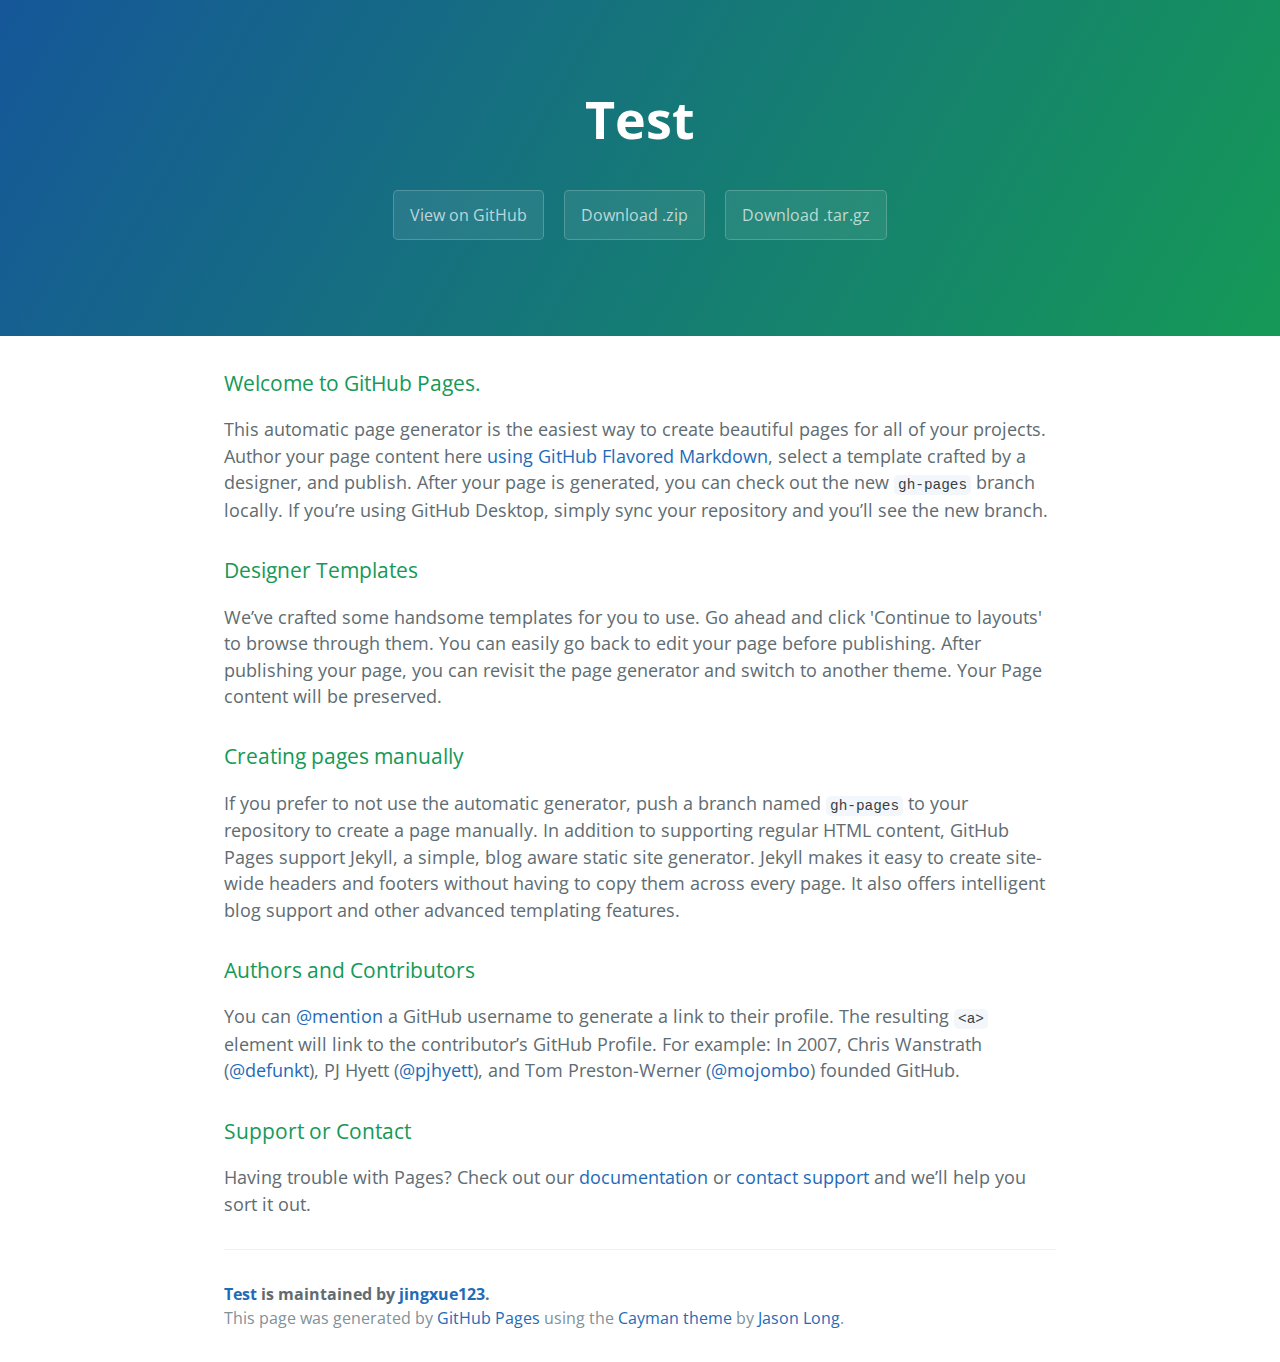
==== index.html @ 41842532 "Create gh-pages branch via GitHub" ====
<!DOCTYPE html>
<html lang="en-us">
  <head>
    <meta charset="UTF-8">
    <title>Test by jingxue123</title>
    <meta name="viewport" content="width=device-width, initial-scale=1">
    <link rel="stylesheet" type="text/css" href="stylesheets/normalize.css" media="screen">
    <link href='https://fonts.googleapis.com/css?family=Open+Sans:400,700' rel='stylesheet' type='text/css'>
    <link rel="stylesheet" type="text/css" href="stylesheets/stylesheet.css" media="screen">
    <link rel="stylesheet" type="text/css" href="stylesheets/github-light.css" media="screen">
  </head>
  <body>
    <section class="page-header">
      <h1 class="project-name">Test</h1>
      <h2 class="project-tagline"></h2>
      <a href="https://github.com/jingxue123/test" class="btn">View on GitHub</a>
      <a href="https://github.com/jingxue123/test/zipball/master" class="btn">Download .zip</a>
      <a href="https://github.com/jingxue123/test/tarball/master" class="btn">Download .tar.gz</a>
    </section>

    <section class="main-content">
      <h3>
<a id="welcome-to-github-pages" class="anchor" href="#welcome-to-github-pages" aria-hidden="true"><span aria-hidden="true" class="octicon octicon-link"></span></a>Welcome to GitHub Pages.</h3>

<p>This automatic page generator is the easiest way to create beautiful pages for all of your projects. Author your page content here <a href="https://guides.github.com/features/mastering-markdown/">using GitHub Flavored Markdown</a>, select a template crafted by a designer, and publish. After your page is generated, you can check out the new <code>gh-pages</code> branch locally. If you’re using GitHub Desktop, simply sync your repository and you’ll see the new branch.</p>

<h3>
<a id="designer-templates" class="anchor" href="#designer-templates" aria-hidden="true"><span aria-hidden="true" class="octicon octicon-link"></span></a>Designer Templates</h3>

<p>We’ve crafted some handsome templates for you to use. Go ahead and click 'Continue to layouts' to browse through them. You can easily go back to edit your page before publishing. After publishing your page, you can revisit the page generator and switch to another theme. Your Page content will be preserved.</p>

<h3>
<a id="creating-pages-manually" class="anchor" href="#creating-pages-manually" aria-hidden="true"><span aria-hidden="true" class="octicon octicon-link"></span></a>Creating pages manually</h3>

<p>If you prefer to not use the automatic generator, push a branch named <code>gh-pages</code> to your repository to create a page manually. In addition to supporting regular HTML content, GitHub Pages support Jekyll, a simple, blog aware static site generator. Jekyll makes it easy to create site-wide headers and footers without having to copy them across every page. It also offers intelligent blog support and other advanced templating features.</p>

<h3>
<a id="authors-and-contributors" class="anchor" href="#authors-and-contributors" aria-hidden="true"><span aria-hidden="true" class="octicon octicon-link"></span></a>Authors and Contributors</h3>

<p>You can <a href="https://help.github.com/articles/basic-writing-and-formatting-syntax/#mentioning-users-and-teams" class="user-mention">@mention</a> a GitHub username to generate a link to their profile. The resulting <code>&lt;a&gt;</code> element will link to the contributor’s GitHub Profile. For example: In 2007, Chris Wanstrath (<a href="https://github.com/defunkt" class="user-mention">@defunkt</a>), PJ Hyett (<a href="https://github.com/pjhyett" class="user-mention">@pjhyett</a>), and Tom Preston-Werner (<a href="https://github.com/mojombo" class="user-mention">@mojombo</a>) founded GitHub.</p>

<h3>
<a id="support-or-contact" class="anchor" href="#support-or-contact" aria-hidden="true"><span aria-hidden="true" class="octicon octicon-link"></span></a>Support or Contact</h3>

<p>Having trouble with Pages? Check out our <a href="https://help.github.com/pages">documentation</a> or <a href="https://github.com/contact">contact support</a> and we’ll help you sort it out.</p>

      <footer class="site-footer">
        <span class="site-footer-owner"><a href="https://github.com/jingxue123/test">Test</a> is maintained by <a href="https://github.com/jingxue123">jingxue123</a>.</span>

        <span class="site-footer-credits">This page was generated by <a href="https://pages.github.com">GitHub Pages</a> using the <a href="https://github.com/jasonlong/cayman-theme">Cayman theme</a> by <a href="https://twitter.com/jasonlong">Jason Long</a>.</span>
      </footer>

    </section>

  
  </body>
</html>
---- stylesheets/stylesheet.css ----
* {
  box-sizing: border-box; }

body {
  padding: 0;
  margin: 0;
  font-family: "Open Sans", "Helvetica Neue", Helvetica, Arial, sans-serif;
  font-size: 16px;
  line-height: 1.5;
  color: #606c71; }

a {
  color: #1e6bb8;
  text-decoration: none; }
  a:hover {
    text-decoration: underline; }

.btn {
  display: inline-block;
  margin-bottom: 1rem;
  color: rgba(255, 255, 255, 0.7);
  background-color: rgba(255, 255, 255, 0.08);
  border-color: rgba(255, 255, 255, 0.2);
  border-style: solid;
  border-width: 1px;
  border-radius: 0.3rem;
  transition: color 0.2s, background-color 0.2s, border-color 0.2s; }
  .btn + .btn {
    margin-left: 1rem; }

.btn:hover {
  color: rgba(255, 255, 255, 0.8);
  text-decoration: none;
  background-color: rgba(255, 255, 255, 0.2);
  border-color: rgba(255, 255, 255, 0.3); }

@media screen and (min-width: 64em) {
  .btn {
    padding: 0.75rem 1rem; } }

@media screen and (min-width: 42em) and (max-width: 64em) {
  .btn {
    padding: 0.6rem 0.9rem;
    font-size: 0.9rem; } }

@media screen and (max-width: 42em) {
  .btn {
    display: block;
    width: 100%;
    padding: 0.75rem;
    font-size: 0.9rem; }
    .btn + .btn {
      margin-top: 1rem;
      margin-left: 0; } }

.page-header {
  color: #fff;
  text-align: center;
  background-color: #159957;
  background-image: linear-gradient(120deg, #155799, #159957); }

@media screen and (min-width: 64em) {
  .page-header {
    padding: 5rem 6rem; } }

@media screen and (min-width: 42em) and (max-width: 64em) {
  .page-header {
    padding: 3rem 4rem; } }

@media screen and (max-width: 42em) {
  .page-header {
    padding: 2rem 1rem; } }

.project-name {
  margin-top: 0;
  margin-bottom: 0.1rem; }

@media screen and (min-width: 64em) {
  .project-name {
    font-size: 3.25rem; } }

@media screen and (min-width: 42em) and (max-width: 64em) {
  .project-name {
    font-size: 2.25rem; } }

@media screen and (max-width: 42em) {
  .project-name {
    font-size: 1.75rem; } }

.project-tagline {
  margin-bottom: 2rem;
  font-weight: normal;
  opacity: 0.7; }

@media screen and (min-width: 64em) {
  .project-tagline {
    font-size: 1.25rem; } }

@media screen and (min-width: 42em) and (max-width: 64em) {
  .project-tagline {
    font-size: 1.15rem; } }

@media screen and (max-width: 42em) {
  .project-tagline {
    font-size: 1rem; } }

.main-content :first-child {
  margin-top: 0; }
.main-content img {
  max-width: 100%; }
.main-content h1, .main-content h2, .main-content h3, .main-content h4, .main-content h5, .main-content h6 {
  margin-top: 2rem;
  margin-bottom: 1rem;
  font-weight: normal;
  color: #159957; }
.main-content p {
  margin-bottom: 1em; }
.main-content code {
  padding: 2px 4px;
  font-family: Consolas, "Liberation Mono", Menlo, Courier, monospace;
  font-size: 0.9rem;
  color: #383e41;
  background-color: #f3f6fa;
  border-radius: 0.3rem; }
.main-content pre {
  padding: 0.8rem;
  margin-top: 0;
  margin-bottom: 1rem;
  font: 1rem Consolas, "Liberation Mono", Menlo, Courier, monospace;
  color: #567482;
  word-wrap: normal;
  background-color: #f3f6fa;
  border: solid 1px #dce6f0;
  border-radius: 0.3rem; }
  .main-content pre > code {
    padding: 0;
    margin: 0;
    font-size: 0.9rem;
    color: #567482;
    word-break: normal;
    white-space: pre;
    background: transparent;
    border: 0; }
.main-content .highlight {
  margin-bottom: 1rem; }
  .main-content .highlight pre {
    margin-bottom: 0;
    word-break: normal; }
.main-content .highlight pre, .main-content pre {
  padding: 0.8rem;
  overflow: auto;
  font-size: 0.9rem;
  line-height: 1.45;
  border-radius: 0.3rem; }
.main-content pre code, .main-content pre tt {
  display: inline;
  max-width: initial;
  padding: 0;
  margin: 0;
  overflow: initial;
  line-height: inherit;
  word-wrap: normal;
  background-color: transparent;
  border: 0; }
  .main-content pre code:before, .main-content pre code:after, .main-content pre tt:before, .main-content pre tt:after {
    content: normal; }
.main-content ul, .main-content ol {
  margin-top: 0; }
.main-content blockquote {
  padding: 0 1rem;
  margin-left: 0;
  color: #819198;
  border-left: 0.3rem solid #dce6f0; }
  .main-content blockquote > :first-child {
    margin-top: 0; }
  .main-content blockquote > :last-child {
    margin-bottom: 0; }
.main-content table {
  display: block;
  width: 100%;
  overflow: auto;
  word-break: normal;
  word-break: keep-all; }
  .main-content table th {
    font-weight: bold; }
  .main-content table th, .main-content table td {
    padding: 0.5rem 1rem;
    border: 1px solid #e9ebec; }
.main-content dl {
  padding: 0; }
  .main-content dl dt {
    padding: 0;
    margin-top: 1rem;
    font-size: 1rem;
    font-weight: bold; }
  .main-content dl dd {
    padding: 0;
    margin-bottom: 1rem; }
.main-content hr {
  height: 2px;
  padding: 0;
  margin: 1rem 0;
  background-color: #eff0f1;
  border: 0; }

@media screen and (min-width: 64em) {
  .main-content {
    max-width: 64rem;
    padding: 2rem 6rem;
    margin: 0 auto;
    font-size: 1.1rem; } }

@media screen and (min-width: 42em) and (max-width: 64em) {
  .main-content {
    padding: 2rem 4rem;
    font-size: 1.1rem; } }

@media screen and (max-width: 42em) {
  .main-content {
    padding: 2rem 1rem;
    font-size: 1rem; } }

.site-footer {
  padding-top: 2rem;
  margin-top: 2rem;
  border-top: solid 1px #eff0f1; }

.site-footer-owner {
  display: block;
  font-weight: bold; }

.site-footer-credits {
  color: #819198; }

@media screen and (min-width: 64em) {
  .site-footer {
    font-size: 1rem; } }

@media screen and (min-width: 42em) and (max-width: 64em) {
  .site-footer {
    font-size: 1rem; } }

@media screen and (max-width: 42em) {
  .site-footer {
    font-size: 0.9rem; } }
---- stylesheets/github-light.css ----
/*
   Copyright 2014 GitHub Inc.

   Licensed under the Apache License, Version 2.0 (the "License");
   you may not use this file except in compliance with the License.
   You may obtain a copy of the License at

       http://www.apache.org/licenses/LICENSE-2.0

   Unless required by applicable law or agreed to in writing, software
   distributed under the License is distributed on an "AS IS" BASIS,
   WITHOUT WARRANTIES OR CONDITIONS OF ANY KIND, either express or implied.
   See the License for the specific language governing permissions and
   limitations under the License.

*/

.pl-c /* comment */ {
  color: #969896;
}

.pl-c1      /* constant, markup.raw, meta.diff.header, meta.module-reference, meta.property-name, support, support.constant, support.variable, variable.other.constant */,
.pl-s .pl-v /* string variable */ {
  color: #0086b3;
}

.pl-e  /* entity */,
.pl-en /* entity.name */ {
  color: #795da3;
}

.pl-s .pl-s1 /* string source */,
.pl-smi      /* storage.modifier.import, storage.modifier.package, storage.type.java, variable.other, variable.parameter.function */ {
  color: #333;
}

.pl-ent /* entity.name.tag */ {
  color: #63a35c;
}

.pl-k /* keyword, storage, storage.type */ {
  color: #a71d5d;
}

.pl-pds              /* punctuation.definition.string, string.regexp.character-class */,
.pl-s                /* string */,
.pl-s .pl-pse .pl-s1 /* string punctuation.section.embedded source */,
.pl-sr               /* string.regexp */,
.pl-sr .pl-cce       /* string.regexp constant.character.escape */,
.pl-sr .pl-sra       /* string.regexp string.regexp.arbitrary-repitition */,
.pl-sr .pl-sre       /* string.regexp source.ruby.embedded */ {
  color: #183691;
}

.pl-v /* variable */ {
  color: #ed6a43;
}

.pl-id /* invalid.deprecated */ {
  color: #b52a1d;
}

.pl-ii /* invalid.illegal */ {
  background-color: #b52a1d;
  color: #f8f8f8;
}

.pl-sr .pl-cce /* string.regexp constant.character.escape */ {
  color: #63a35c;
  font-weight: bold;
}

.pl-ml /* markup.list */ {
  color: #693a17;
}

.pl-mh        /* markup.heading */,
.pl-mh .pl-en /* markup.heading entity.name */,
.pl-ms        /* meta.separator */ {
  color: #1d3e81;
  font-weight: bold;
}

.pl-mq /* markup.quote */ {
  color: #008080;
}

.pl-mi /* markup.italic */ {
  color: #333;
  font-style: italic;
}

.pl-mb /* markup.bold */ {
  color: #333;
  font-weight: bold;
}

.pl-md /* markup.deleted, meta.diff.header.from-file */ {
  background-color: #ffecec;
  color: #bd2c00;
}

.pl-mi1 /* markup.inserted, meta.diff.header.to-file */ {
  background-color: #eaffea;
  color: #55a532;
}

.pl-mdr /* meta.diff.range */ {
  color: #795da3;
  font-weight: bold;
}

.pl-mo /* meta.output */ {
  color: #1d3e81;
}
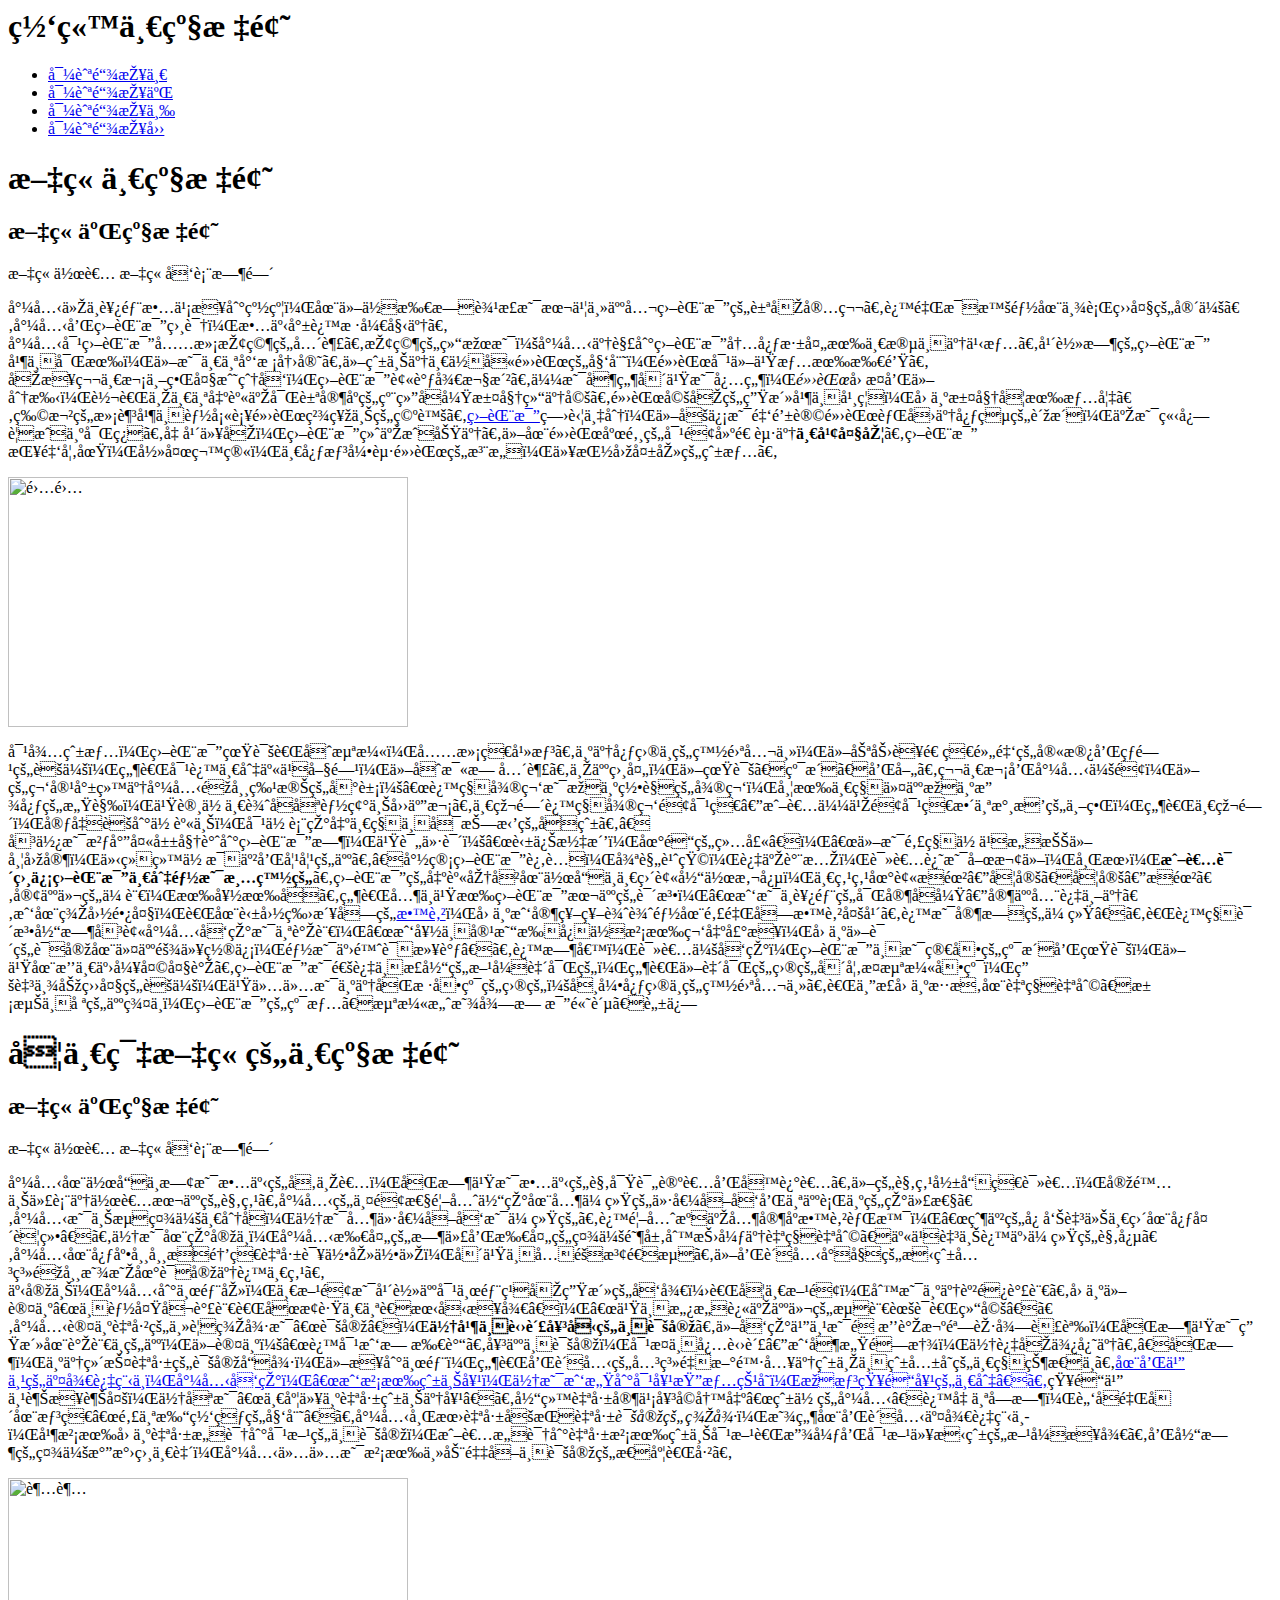
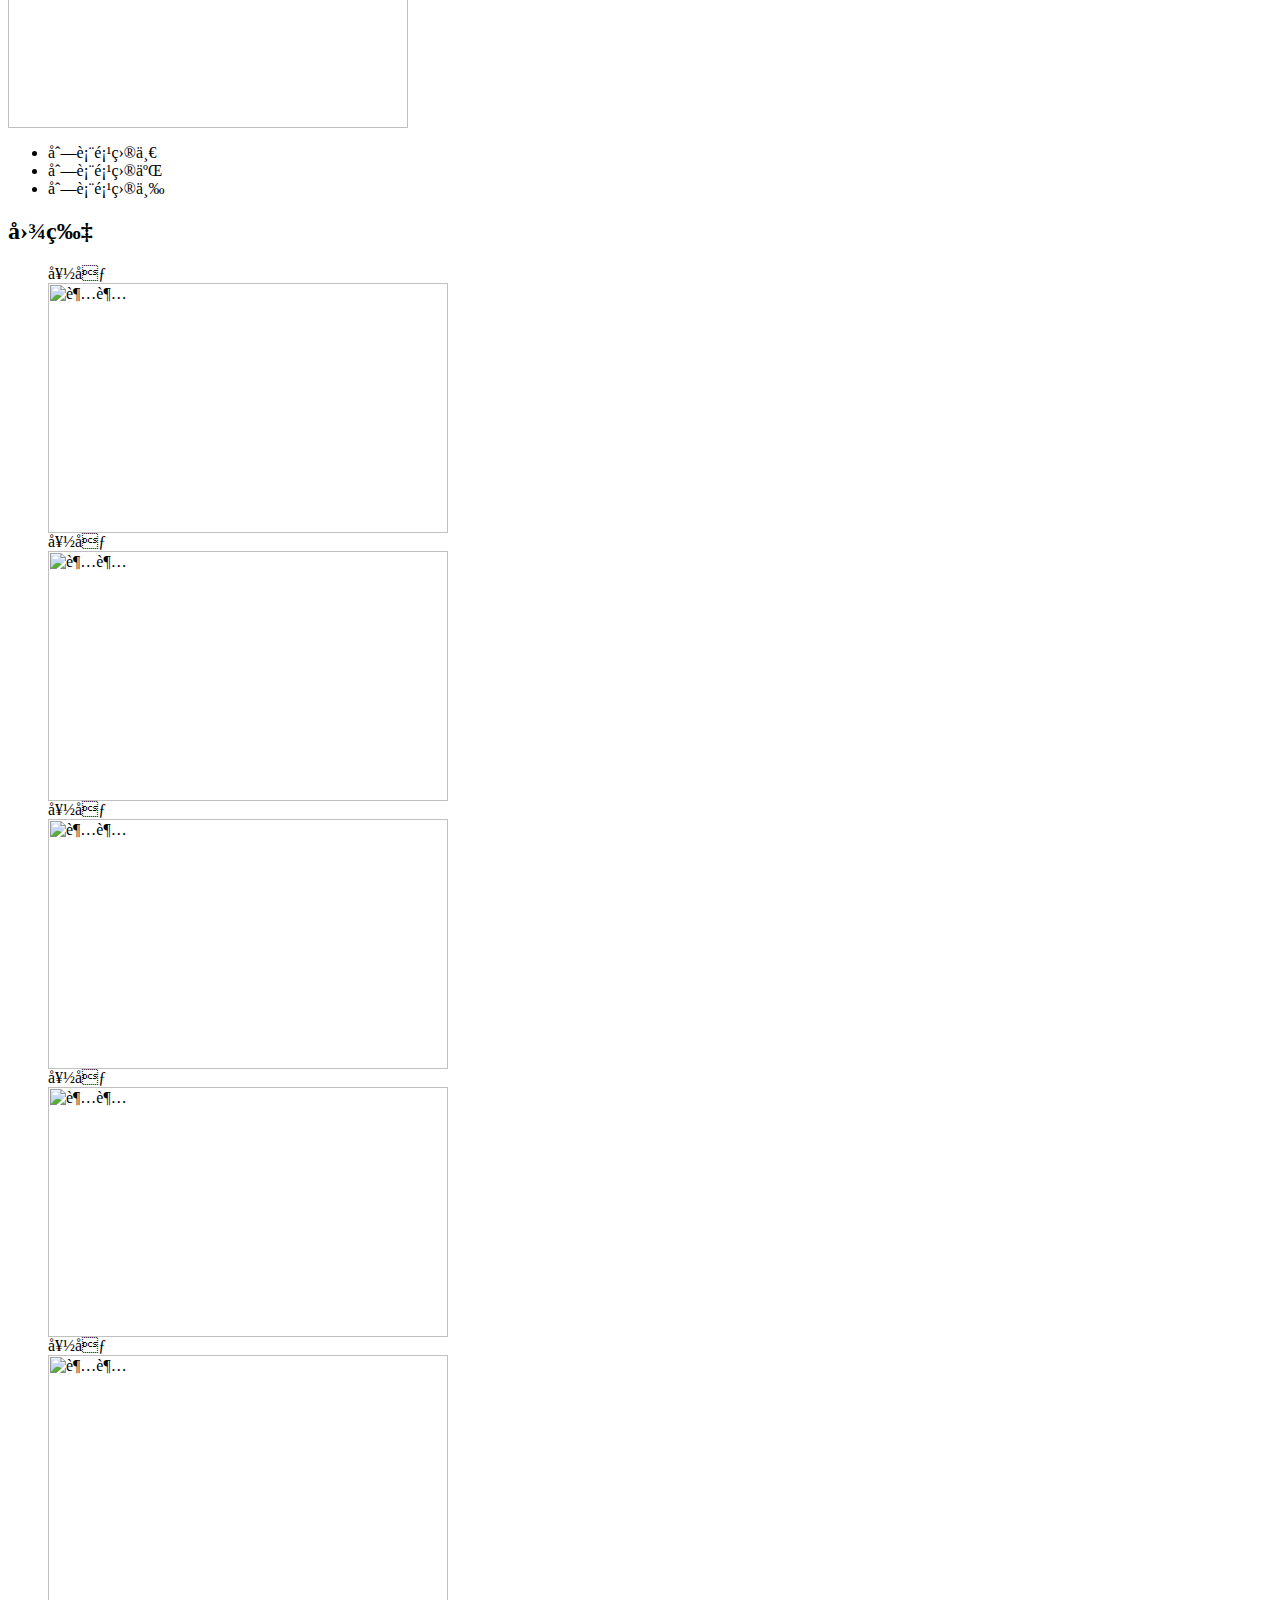
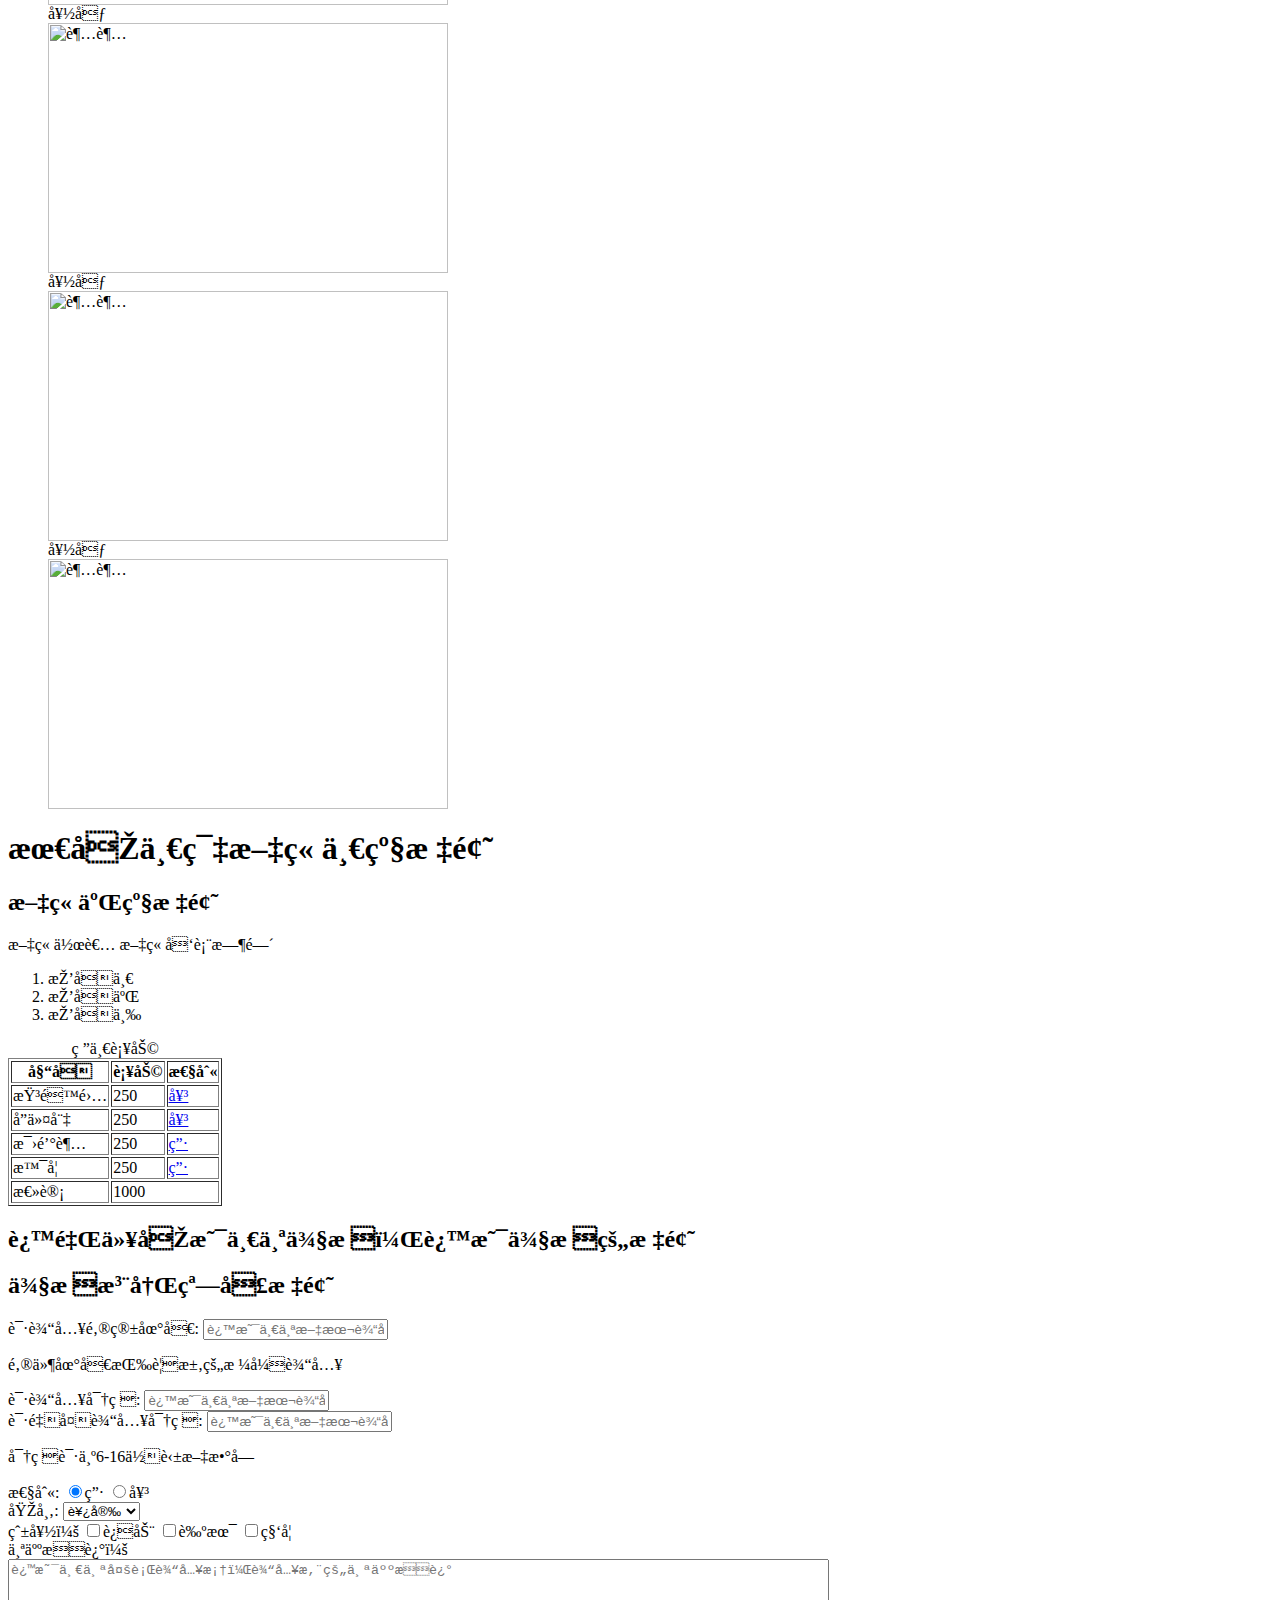
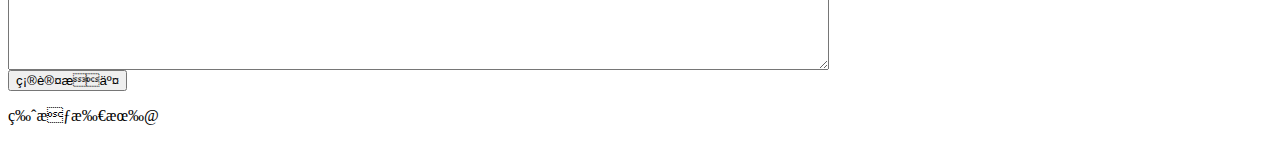
==== commit b50962c4: "Update index.html" ====
--- a/index.html
+++ b/index.html
@@ -1,57 +1,156 @@
-<!DOCTYPE html>
-<html lang="en-us">
-  <head>
-    <meta charset="UTF-8">
-    <title>Test by jingxue123</title>
-    <meta name="viewport" content="width=device-width, initial-scale=1">
-    <link rel="stylesheet" type="text/css" href="stylesheets/normalize.css" media="screen">
-    <link href='https://fonts.googleapis.com/css?family=Open+Sans:400,700' rel='stylesheet' type='text/css'>
-    <link rel="stylesheet" type="text/css" href="stylesheets/stylesheet.css" media="screen">
-    <link rel="stylesheet" type="text/css" href="stylesheets/github-light.css" media="screen">
-  </head>
-  <body>
-    <section class="page-header">
-      <h1 class="project-name">Test</h1>
-      <h2 class="project-tagline"></h2>
-      <a href="https://github.com/jingxue123/test" class="btn">View on GitHub</a>
-      <a href="https://github.com/jingxue123/test/zipball/master" class="btn">Download .zip</a>
-      <a href="https://github.com/jingxue123/test/tarball/master" class="btn">Download .tar.gz</a>
-    </section>
+<!DOCTYPE>
+<html lang="zh-cn">
+<head>
+<meta http-equiv="Content-Type" content="text/html";charset=utf-8>
+<title>学王一拖三task0</title>
 
-    <section class="main-content">
-      <h3>
-<a id="welcome-to-github-pages" class="anchor" href="#welcome-to-github-pages" aria-hidden="true"><span aria-hidden="true" class="octicon octicon-link"></span></a>Welcome to GitHub Pages.</h3>
+<!--<style type="text/css">
+table tr th,td{border:1px solid #000}
+</style>-->
 
-<p>This automatic page generator is the easiest way to create beautiful pages for all of your projects. Author your page content here <a href="https://guides.github.com/features/mastering-markdown/">using GitHub Flavored Markdown</a>, select a template crafted by a designer, and publish. After your page is generated, you can check out the new <code>gh-pages</code> branch locally. If you’re using GitHub Desktop, simply sync your repository and you’ll see the new branch.</p>
+</head>
 
-<h3>
-<a id="designer-templates" class="anchor" href="#designer-templates" aria-hidden="true"><span aria-hidden="true" class="octicon octicon-link"></span></a>Designer Templates</h3>
+<body>
+<!--header id="header"-->
+<div id="网站">
+<h1>网站一级标题</h1>
+  <ul>
+    <li><a href="https://www.hao123.com/" target="_blank">导航链接一</a></li>
+    <li><a href="https://www.baidu.com/?tn=10018801_hao" target="_blank">导航链接二</a></li>
+    <li><a href="http://www.sina.com.cn/" target="_blank">导航链接三</a></li>
+    <li><a href="http://www.sohu.com/" target="_blank">导航链接四</a></li>                                                    
+  </ul>
+</div>
+<!--/header-->
 
-<p>We’ve crafted some handsome templates for you to use. Go ahead and click 'Continue to layouts' to browse through them. You can easily go back to edit your page before publishing. After publishing your page, you can revisit the page generator and switch to another theme. Your Page content will be preserved.</p>
+<div id="了不起的比尔盖茨">
+<h1>文章一级标题</h1>
+<h2>文章二级标题</h2>
+<p>文章作者&nbsp;文章发表时间</p>
+<p>尼克从中西部故乡来到纽约，在他住所旁边正是本书主人公盖茨比的豪华宅第。这里每晚都在举行盛大的宴会。尼克和盖茨比相识，故事就这样开始了。 <br/>尼克对盖茨比充满探究的兴趣。探究的结果是：尼克了解到盖茨比内心深处有一段不了之情。年轻时的盖茨比并不富有，他是一个少校军官。他爱上了一位叫黛茜的姑娘，黛茜对他也情有所钟。<br/>后来第一次世界大战爆发，盖茨比被调往欧洲。似是偶然却也是必然，<em>黛茜</em>因此和他分手，转而与一个出身于富豪家庭的纨绔子弟汤姆结了婚。黛茜婚后的生活并不幸福，因为汤姆另有情妇。物欲的满足并不能填补黛茜精神上的空虚。<a href="http://ife.baidu.com/">盖茨比</a>痛苦万分，他坚信是金钱让黛茜背叛了心灵的贞洁，于是立志要成为富翁。几年以后，盖茨比终于成功了。他在黛茜府邸的对面建造起了<strong>一幢大厦</strong>。盖茨比挥金如土，彻夜笙箫，一心想引起黛茜的注意，以挽回失去的爱情。</p>
+<img src="1.jpg" alt="雅雅" title="dog" width="400" height="250"><br/>
 
-<h3>
-<a id="creating-pages-manually" class="anchor" href="#creating-pages-manually" aria-hidden="true"><span aria-hidden="true" class="octicon octicon-link"></span></a>Creating pages manually</h3>
+<p>对待爱情，盖茨比真诚而又浪漫，充满着幻想。为了心目中的白雪公主，他努力营造着黄金的宫殿和热闹的聚会，然而对这一切享乐喧闹，他又毫无兴趣。与人相处，他真诚、纯洁、和善。第一次和尼克会面，他的笑容就给了尼克非常特殊的印象：“这种微笑是极为罕见的微笑，带有一种令人极为放心的感觉，也许你一辈子只能碰上四五次。一瞬间这种微笑面对着—或者似乎面对着整个永恒的世界，然而一瞬间，它凝聚到你身上，对你表现出一种不可抗拒的偏爱。”<br/>即使是沃尔夫山姆谈到盖茨比时，也评价说：“英俊潇洒，地道的绅士”，“他是那种你乐意把他带回家，介绍给你母亲和妹妹的人。”尽管盖茨比迂腐，循规蹈矩，过于谨慎，读者还是喜欢他，希望，<strong>或者说相信盖茨比一切都是清白的</strong>。盖茨比的出身历史在作品中一直被当作悬念，一点点地被揭露—否定、否定—揭露。客人们的传言，有好有坏。然而其中也有盖茨比本人的说法，“我是中西部的富家子弟—家人全过世了。我在美国长大，而在英国牛津受的<a href="http://ife.baidu.com/" target="_blank">教育</a>，因为我家祖祖辈辈都在那里受教育多年。这是家族的传统”。而这种说法当时即被尼克发现是个谎言，“我好不容易才忍住没有笑出声来，因为他说的话实在令人难以置信，都是些陈词滥调”。这时候，读者会发现，盖茨比不是简单的纯洁和真诚，他也在撒一些弥天大谎。盖茨比是通过不正当的方式致富的，然而他致富的目的却如此浪漫单纯，甚至举办盛大的聚会，也仅仅是为了同样单纯的目的：吸引心目中的白雪公主。而且正因为混杂在自私自利、污浊不堪的人群中，盖茨比的纯情、浪漫愈显得无比高贵、脱俗</p>
 
-<p>If you prefer to not use the automatic generator, push a branch named <code>gh-pages</code> to your repository to create a page manually. In addition to supporting regular HTML content, GitHub Pages support Jekyll, a simple, blog aware static site generator. Jekyll makes it easy to create site-wide headers and footers without having to copy them across every page. It also offers intelligent blog support and other advanced templating features.</p>
 
-<h3>
-<a id="authors-and-contributors" class="anchor" href="#authors-and-contributors" aria-hidden="true"><span aria-hidden="true" class="octicon octicon-link"></span></a>Authors and Contributors</h3>
+<h1>另一篇文章的一级标题</h1>
+<h2>文章二级标题</h2>
+<p>文章作者&nbsp;文章发表时间</p>
+<p>尼克在作品中既是故事的参与者，同时也是故事的观察评论者和叙述者。他的观点影响着读者，实际上代表了作者本人的观点。尼克的两面性首先体现在其传统的价值取向和个人行为的现代性。尼克是上流社会一分子，但是其价值取向是传统的。这首先源于其家庭教育背景，“父亲的忠告至今一直在心头萦绕”。但是在现实中，尼克所处的时代和所处的社会阶层则抛弃了自私自利、享乐至上这些传统的观念。尼克在心底常常提醒着自己该何去何从，却也不免随波逐流。他和贝克小姐的恋爱关系非常显明地证实了这一点。<br/>事实上，尼克到东部去，一方面是年轻人对东部繁华生活的向往；而另一方面，则是为了躲避谣言。因为他认为“不能够听谣言而停止跟一个老朋友来往”，“也不愿意迫于人们的流言蜚语而结婚”。尼克认为自已的主要美德是“诚实”，<strong>但并不苛责女友的不诚实</strong>。他发现乔丹是靠撒谎欺骗获得荣誉，同时也是生活在谎言中的人，他认为：“这对我无所谓。女人不诚实，对此不必苛责—我偶感遗憾，但过后便忘了。”同时，为了维护自己的诚实品德，他来到东部，然而和贝克的关系重新陷入了爱与不爱共存的一种状态中。<a href="http://ife.baidu.com/" target="_blank">在和乔丹的交往过程中，尼克发现，“我没有爱上她，但是我感到对她柔情犹存，极想知道她的一切”。</a>知道乔丹越来越多，但只是“一度以为自己爱上了她”。当给自己家乡女孩写出“爱你的尼克”这几个字时，脑子里却在想着“那个打网球的姑娘”。尼克希望自己坚持自己<em>诚实的美德</em>，显然在和贝克交往过程中，并没有因为自己意识到对方的不诚实，或者意识到自己没有爱上对方而放弃和对方以恋爱的方式来往。和当时的社会气氛相一致，尼克仅仅是没有主动采取不诚实的态度而已。</p>
+<img src="2.jpg" alt="超超" width="400" height="250">
+<ul>
+   <li>列表项目一</li>
+   <li>列表项目二</li>
+   <li>列表项目三</li>
+</ul>
 
-<p>You can <a href="https://help.github.com/articles/basic-writing-and-formatting-syntax/#mentioning-users-and-teams" class="user-mention">@mention</a> a GitHub username to generate a link to their profile. The resulting <code>&lt;a&gt;</code> element will link to the contributor’s GitHub Profile. For example: In 2007, Chris Wanstrath (<a href="https://github.com/defunkt" class="user-mention">@defunkt</a>), PJ Hyett (<a href="https://github.com/pjhyett" class="user-mention">@pjhyett</a>), and Tom Preston-Werner (<a href="https://github.com/mojombo" class="user-mention">@mojombo</a>) founded GitHub.</p>
+<h2>图片</h2>
+<dl>
+  <dd>好吃</dd><dd><img src="2.jpg" alt="超超" width="400" height="250"></dd>
+  <dd>好吃</dd><dd><img src="2.jpg" alt="超超" width="400" height="250"></dd>
+  <dd>好吃</dd><dd><img src="2.jpg" alt="超超" width="400" height="250"></dd>
+  <dd>好吃</dd><dd><img src="2.jpg" alt="超超" width="400" height="250"></dd>
+  <dd>好吃</dd><dd><img src="2.jpg" alt="超超" width="400" height="250"></dd>
+  <dd>好吃</dd><dd><img src="2.jpg" alt="超超" width="400" height="250"></dd>
+  <dd>好吃</dd><dd><img src="2.jpg" alt="超超" width="400" height="250"></dd>
+  <dd>好吃</dd><dd><img src="2.jpg" alt="超超" width="400" height="250"></dd>
+</dl>
 
-<h3>
-<a id="support-or-contact" class="anchor" href="#support-or-contact" aria-hidden="true"><span aria-hidden="true" class="octicon octicon-link"></span></a>Support or Contact</h3>
+<h1>最后一篇文章一级标题</h1>
+<h2>文章二级标题</h2>
+<p>文章作者&nbsp文章发表时间</p>
+<ol>
+   <li>排名一</li>
+   <li>排名二</li>
+   <li>排名三</li>
+</ol>
+<p>
+<table summary="研一补助" border="1">
+<caption>研一补助</caption>
+ <tbody>
+   <tr>
+      <th>姓名</th>
+      <th>补助</th>
+      <th>性别</th>
+   </tr>
+   <tr>
+     <td>柳静雅</td>
+     <td>250</td>
+     <td><a href="http://ife.baidu.com/" target="_blank">女</a></td>
+   </tr>
+<tr>
+     <td>孔令娇</td>
+     <td>250</td>
+     <td><a href="http://ife.baidu.com/" target="_blank">女</a></td>
+   </tr>
+<tr>
+     <td>毛钰超</td>
+     <td>250</td>
+     <td><a href="http://ife.baidu.com/" target="_blank">男</a></td>
+   </tr>
+  <tr>
+     <td>景学</td>
+     <td>250</td>
+     <td><a href="http://ife.baidu.com/" target="_blank">男</a></td>
+   </tr>
+  <tr>
+     <td>总计</td>
+     <td colspan="2">1000</td>
+     <!--colspan是“column span（跨列）”的缩写。colspan属性用在td标签中，用来指定单元格横向跨越的列数;
+      rowspan的作用是指定单元格纵向跨越的行数。-->
+  </tr>
+ </tbody>
+ </table>
 
-<p>Having trouble with Pages? Check out our <a href="https://help.github.com/pages">documentation</a> or <a href="https://github.com/contact">contact support</a> and we’ll help you sort it out.</p>
-
-      <footer class="site-footer">
-        <span class="site-footer-owner"><a href="https://github.com/jingxue123/test">Test</a> is maintained by <a href="https://github.com/jingxue123">jingxue123</a>.</span>
-
-        <span class="site-footer-credits">This page was generated by <a href="https://pages.github.com">GitHub Pages</a> using the <a href="https://github.com/jasonlong/cayman-theme">Cayman theme</a> by <a href="https://twitter.com/jasonlong">Jason Long</a>.</span>
-      </footer>
-
-    </section>
-
+<h2>这里以后是一个侧栏，这是侧栏的标题</h2>
+<h2>侧栏注册窗口标题</h2>
   
-  </body>
+ <form action="save.php" method="post">
+ <div>
+   <label for="email">请输入邮箱地址:</label> 
+   <input type="email" placeholder="这是一个文本输入框" id="email">
+   <p>邮件地址按要求的格式输入</p>
+ </div>
+ <div>
+   <label for="password">请输入密码:</label>
+   <input type="password" placeholder="这是一个文本输入框" id="password">
+ </div>
+ <div>
+   <label for="confirmpassword">请重复输入密码:</label>
+   <input type="password" placeholder="这是一个文本输入框" id="confirmpassword">
+   <p>密码请为6-16位英文数字</P>
+ </div>
+ <div>
+   <label>性别:</label>
+   <input type="radio" checked="checked" name="sex" id="men"><label for="man">男</label>
+   <input type="radio" name="sex" id="women"><label for="women">女</label>
+   <!--name must be same--> 
+ </div>
+ <div>
+ <label for="city">城市:</label>
+   <select name="city" id="city">
+	 <option value="北京">北京</option>
+	 <option value="上海">上海</option>
+	 <option value="天津">天津</option>
+	 <option value="厦门">厦门</option>
+	 <option value="西安" selected="selected">西安</option>
+   </select>
+ </div>
+ <div>
+   <label>爱好：</label>
+   <input type="checkbox" id="sport"><label for="sport">运动</label>
+   <input type="checkbox" id="art"><label for="art">艺术</label>
+   <input type="checkbox" id="science"><label for="science">科学</label>
+ </div>
+ <div>
+   <label for="descrition" >个人描述：</label><br/>
+   <textarea id="descrition" placeholder="这是一个多行输入框，输入您的个人描述" cols="100" rows="7"></textarea>
+   </div>
+   <div>
+   <input type="submit" value="确认提交">
+   </div>  
+</form>
+</div>
+<p>版权所有@</p>
+</body>
 </html>
